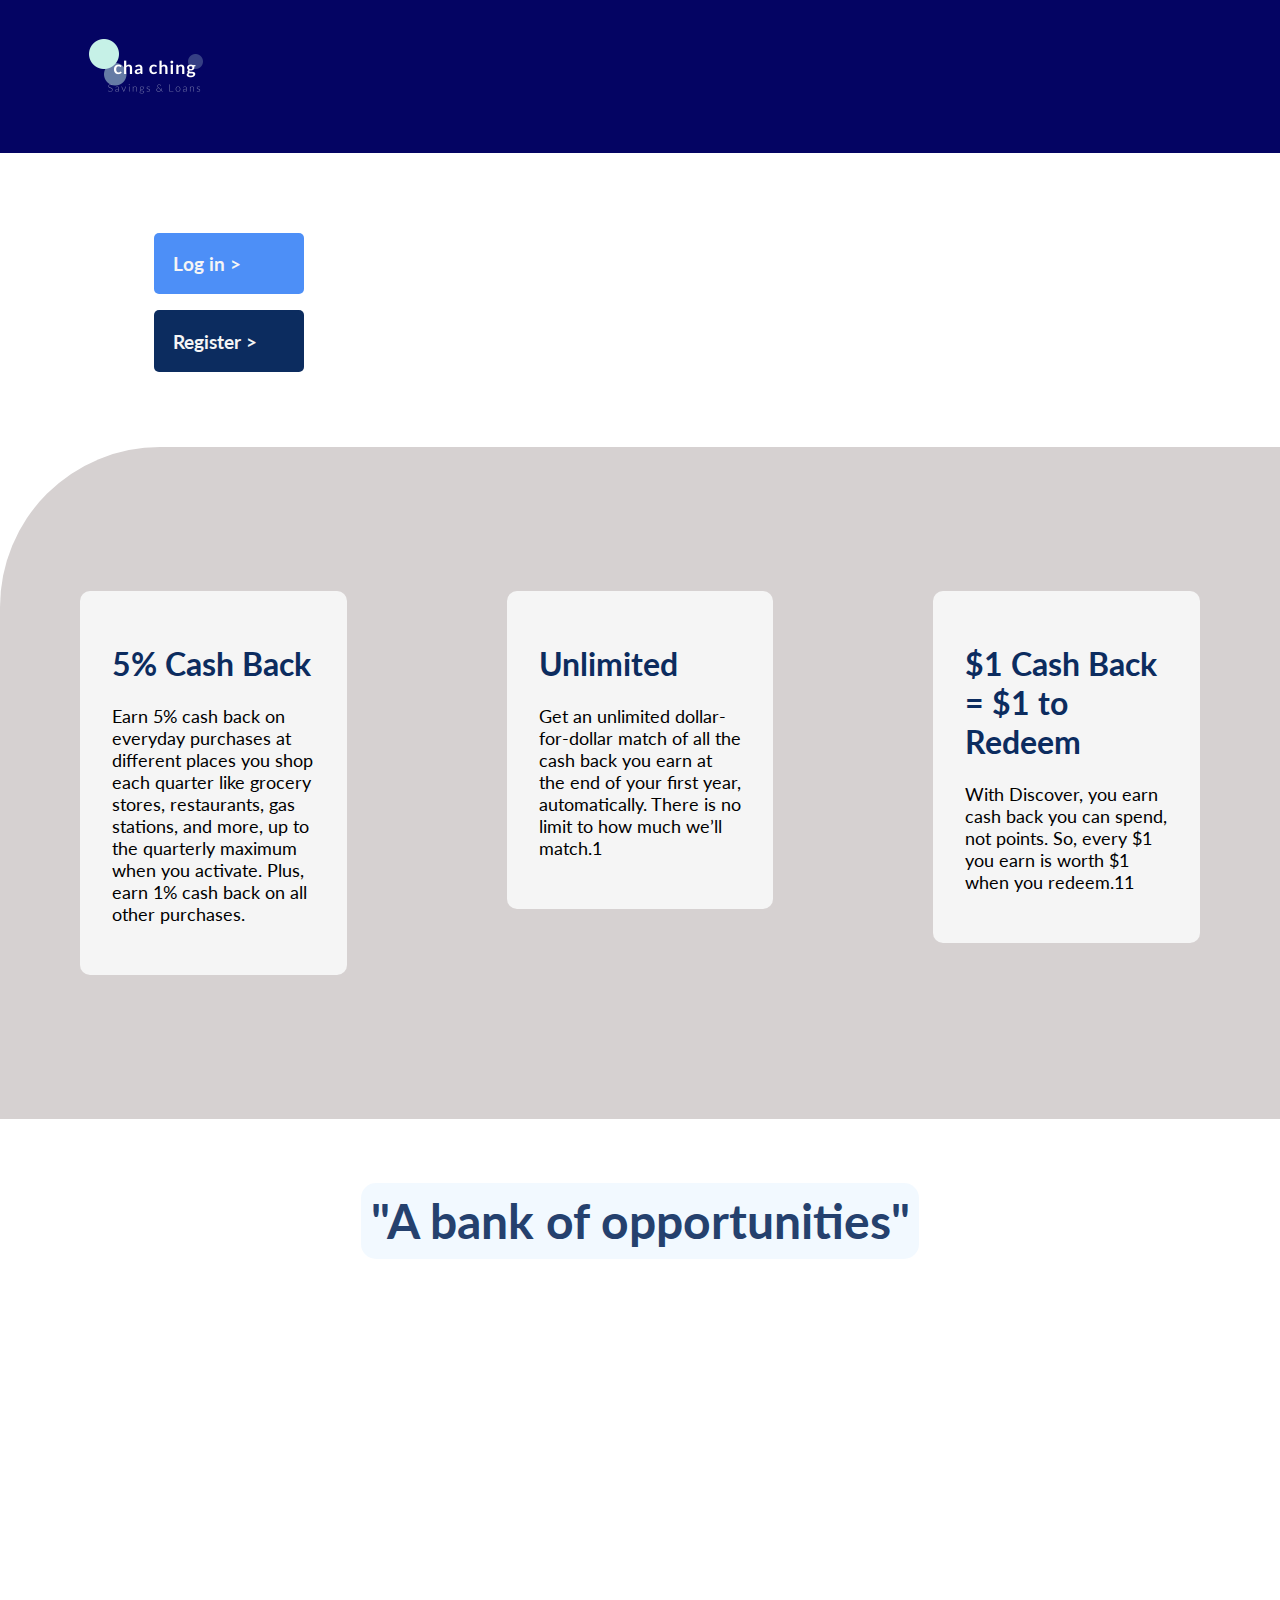
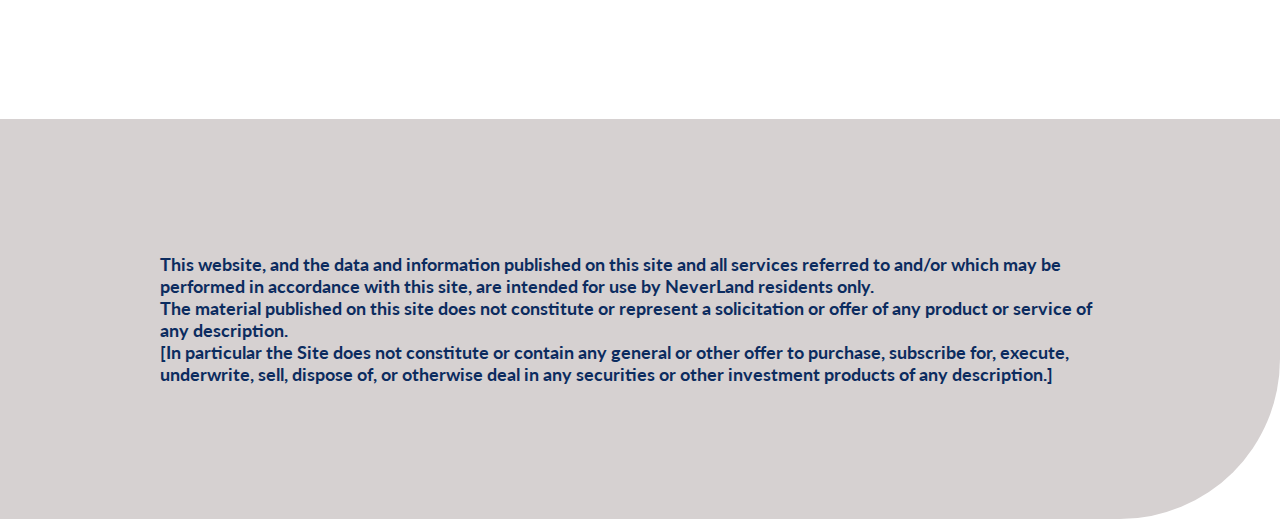
==== index.html @ 65c50d01 "added multiple cards" ====
<!DOCTYPE html>
<html lang="en">

<head>
    <meta charset="UTF-8">
    <meta name="viewport" content="width=device-width, initial-scale=1.0">
    <!-- Style Imoirts -->
    <link rel="stylesheet" href="style.css">
    <link href='https://fonts.googleapis.com/css?family=Lato' rel='stylesheet'>
    <title>ChaChingBank HomePage</title>
</head>

<body>
    <!-- NAV -->
    <nav>
        <a href="index.html">
            <img src="IMG/logo_transparent.png" alt="ops, something went wrong">
        </a>
    </nav>

    <!-- Container 1 -->
    <div class="container1">
        <div>
            <a href="login.html">
                <input type="button" id="logIntButton" value="Log in >">
            </a>
        </div>
        <div>
            <a href="signUp.html">
                <input type="button" id="registerButton" value="Register >">
            </a>
        </div>
    </div>

    <div class="container2">
        <div>
            <h1>5% Cash Back</h1>
            <p>Earn 5% cash back on everyday purchases at different places you shop each quarter like grocery stores,
                restaurants, gas stations, and more, up to the quarterly maximum when you activate. Plus, earn 1% cash
                back on all other purchases.</p>
        </div>
        <div>
            <h1>Unlimited</h1>
            <p>Get an unlimited dollar-for-dollar match of all the cash back you earn at the end of your first year,
                automatically. There is no limit to how much we’ll match.1</p>
        </div>
        <div>
            <h1>$1 Cash Back = $1 to Redeem</h1>
            <p>With Discover, you earn cash back you can spend, not points. So, every $1 you earn is worth $1 when you
                redeem.11</p>
        </div>
    </div>

    <div class="container3">

        <div class="wrapper">
            <div class="quotes">"A bank of opportunities"</div>

        </div>
    </div>

    <div class="container4">
        <div class="wrapper">
            <p>
                This website, and the data and information published on this site and all services referred to and/or
                which may be performed in accordance with this site, are intended for use by NeverLand residents
                only.<br>
                The material published on this site does not constitute or represent a solicitation or offer of any
                product or service of any description.<br> [In particular the Site does not constitute or contain any
                general or other offer to purchase, subscribe for, execute, underwrite, sell, dispose of, or otherwise
                deal in any securities or other investment products of any description.]

            </p>
        </div>
    </div>


</body>

</html>
---- style.css ----
body {
    padding: 0;
    margin: 0;
    box-sizing: border-box;
    background: url('IMG/background2.jpg') no-repeat;
    background-size: cover;
    background-position: center;
    font-family: 'Lato';
}


a {
    text-decoration: none;
    color: black;
}

a:hover {
    cursor: pointer;
}

/* NAVIGATOR */
nav {
    color: whitesmoke;
    background-color: rgb(4, 4, 99);
    width: 100%;
}

nav img {
    padding: 0;
    margin-left: 5em;
    width: 150px;
    height: 150px;

}

nav .formImg {
    width: 55%;
    text-align: center;
    margin-left: 10em;

}



/* Container #1 */

.container1 {
    display: flex;
    flex-direction: column;
    gap: 1em;
    margin-top: 4em;
    margin-bottom: 4em;
    padding-top: 1em;
    height: 150px;
    background: rgba(255, 255, 255, 0.589);
}

/* Container #2 */
.container2 {
    height: fit-content;
    background: rgb(214, 209, 209);
    border-top-left-radius: 10em;
    display: flex;
    justify-content: space-around;
    padding-bottom: 4em;
    padding-top: 4em;
}

.container2 div h1 {
    color: #0c2c5f;
}

.container2 div p {
    font-size: large;
}


.container2 div {
    padding: 2em;
    margin: 5em;
    border-radius: 10px;
    background-color: whitesmoke;
    min-height: 12em;
    height: fit-content;
    width: 20%;
}

/* Container #3 */
.container3 {
    height: 600px;
    background: url('IMG/happyLife1.jpg') no-repeat;
    background-size: cover;
    background-position: center;

    /* background: white; */


}

/* Container #4 */
.container4 {
    height: 400px;
    background: rgb(214, 209, 209);
    border-bottom-right-radius: 10em;
    display: flex;
    align-items: center;
    justify-content: center;

}

.container4 .wrapper {
    color: #0c2c5f;
    font-weight: bold;
    font-size: large;
    width: 75%;
    height: fit-content;
    padding: 1em;
    margin: 0;
    /* background-color: whitesmoke; */
    border-radius: 15px;
}

/* SignUp Form */
#signUpForm {
    margin-top: 2em;
    margin-bottom: 2em;
    padding-bottom: 1.2em;
    width: 30%;
    justify-self: center;
    background-color: whitesmoke;
    min-height: 40em;
    border-radius: 10px;
    height: fit-content;
}

#signUpForm input[type="text"],
[type="email"],
[type="password"],
[type="date"],
[type="radio"] {
    padding: 0.5em;
    margin-bottom: 0.5em;
    border: 1px solid rgb(224, 224, 224);
}

#signUpForm header {
    text-align: center;

    border-bottom: 1px solid rgb(224, 224, 224);
}

#signUpForm h1 {
    padding-top: 1em;
    padding-bottom: 0;
    margin-bottom: 0;
    color: #4d8ff7;
}

#signUpForm h3 {
    padding: 0;
    margin: 0;
    color: #81a6e2;
    padding-bottom: 0.5em;
}

/* SIGN UP-MAIN */
#signUpForm main {
    width: 85%;
    justify-self: center;
    /* border: 1px solid blue; */
    margin-top: 1em;
    box-sizing: border-box;
    display: flex;
    flex-wrap: wrap;

}

/* Full name */
#fullName {
    width: 100%;
    display: flex;
    justify-content: space-between;
    flex-wrap: wrap;
}

#fullName input[type="text"] {
    min-width: 8em;
}

/* Email */
#divEmail {
    width: 100%;
}

input[type="email"] {
    width: 96%;
}

/* Date & Gender */

#dateAndGender {
    width: 100%;
    display: flex;
    justify-content: space-between;
    flex-wrap: wrap;
}

#gender {
    width: 100%;
    display: flex;
    flex-wrap: wrap;
    gap: 1em;
    margin-bottom: 0.5em;
}

#gender label {
    height: fit-content;
    text-align: center;
    border: 1px solid rgb(224, 224, 224);
    background-color: white;
    align-self: center;
    padding: 0.15em;
    width: 40%;
    min-width: 85px;
    color: rgb(143, 143, 143);
}

#divUsername,
#divPassword {
    width: 100%;
}


/* Description */
.description {
    width: 100%;
    color: #81a6e2;
    font-size: small;
}

#divCredit {
    display: grid;
    grid-template-columns: 50% 50%;
    column-gap: 2em;

}


#submitBtn {
    text-align: center;
    width: 100%;
}

/* Buttons */
#signUpBtn {
    width: 25%;
    padding: 1em;
    margin-top: 1em;
    cursor: pointer;
    background-color: #5e9f77;
    border-radius: 10px;
    color: whitesmoke;
}

#signUpBtn:hover {
    background-color: #78c595;
}


input[type=button] {
    cursor: pointer;
}

#logIntButton {
    font-family: 'Lato';
    font-weight: bold;
    text-align: left;
    margin-left: 8em;
    padding: 1em;
    width: 150px;
    color: whitesmoke;
    font-size: larger;
    background-color: #4d8ff7;
    border: none;
    border-radius: 5px;
}

#logIntButton:hover {
    background-color: #669cf3;
}



#registerButton {
    font-family: 'Lato';
    font-weight: bold;
    text-align: left;
    margin-left: 8em;
    padding: 1em;
    width: 150px;
    color: whitesmoke;
    font-size: larger;
    background-color: #0c2c5f;
    border: none;
    border-radius: 5px;
}

#registerButton:hover {
    background-color: #25416e;
}

/* Errors: */

#ccExpirationError,
#ccNumberError,
#dobError,
#passwordError,
#emailError,
#usernameError,
#loginPasswordError,
#loginUserError {
    color: red;
    font-size: smaller;
    padding-bottom: 0.5em;
}


/* Login Page */

.wrapper {
    margin-top: 1em;
    display: flex;
    justify-content: center;
    /* background-color: whitesmoke; */
}

#loginContainer {
    border: 1px solid red;
    background-color: #729bdd;
    width: 30%;
}

.loginBox {
    text-align: center;
    border: 1px solid red;
    width: 25em;
    background-color: rgb(233, 233, 233);

}


#registerLink:hover {
    text-decoration: underline;
}

.loginField {
    font-size: medium;
    border: none;
    border-bottom: 1px solid #0c2c5f;
    background-color: rgba(233, 233, 233, 0.925);
    padding: 0.5em;
}

#loginButton {
    margin-top: 1em;
    color: whitesmoke;
    width: 8em;
    background-color: #25416e;
    border-radius: 5px;
}

#loginButton {
    padding: 1em;
    font-weight: bold;
    font-size: medium;
}

#loginButton:hover {
    background-color: #5478b3;
    color: white;
}


/* HomePage */

.container3 .wrapper {
    margin: 0;
    padding-top: 4em;
}

.quotes {
    border-radius: 15px;
    background-color: rgba(240, 248, 255, 0.856);
    color: #25416e;
    font-weight: bold;
    font-size: 3em;
    font-family: 'Lato';
    padding: 0.2em;
}

/* Dashboard */

#helloMessageContainer {
    padding-left: 1em;
    align-self: center;
}

#helloMessage {
    color: whitesmoke;
    min-width: 16em;
    justify-self: start;

}

#dashboardNav {
    display: grid;
    grid-template-columns: 80% 20%;

}

#dashboardNav a {
    justify-self: end;
    padding-right: 1em;
}



#center {
    color: white;
    align-self: center;
    justify-items: end;
}

#center a {
    color: whitesmoke;
}

#center a:hover {
    color: rgb(185, 185, 185);
}

#center h2 {
    width: fit-content;
}




/* Credit Card Template */

.creditWrapper {
    box-sizing: border-box;
    width: 30%;
    display: flex;
    flex-direction: row;
    /* justify-content: start; */
    flex-wrap: wrap;
    padding: 2em;

}



.credit-card {
    background-color: #18181b;
    color: #a1a1aa;
    padding: 30px 30px;
    border-radius: 0.5rem;
    width: 350px;
    height: 200px;
    display: flex;
    flex-direction: column;
    position: relative;
    overflow: hidden;
    transition: all 0.5s ease-in-out;
}

.creditWrapper .credit-card:nth-child(1) {
    background-color: #090946;
    /* First card color */
}

.creditWrapper .credit-card:nth-child(2) {
    background-color: #3b3b3f;
    /* Second card color */
}

.creditWrapper .credit-card:nth-child(3) {
    background-color: #2c2c30;
    /* Third card color */
}



.credit-card:hover {
    scale: 1.1;
}

.head,
.number,
.tail {
    display: flex;
    justify-content: space-between;
    align-items: center;
    font-weight: 600;
    z-index: 10;
}

.head {
    font-size: 1.3em;
    font-weight: bold;
}

.number {
    margin-top: auto;
    font-size: 1.75em;
    font-weight: bold;
    margin-bottom: 0.3rem;
    color: #d4d4d8;
}

.exp {
    font-size: 0.8em;
}

.exp-date {
    color: #d4d4d8;
    font-size: 1.3rem;
}

.circle1 {
    position: absolute;
    width: 250px;
    height: 250px;
    background-color: #991b1b;
    border-radius: 100%;
    transform: translateY(-60%) translateX(100%);
}

.circle2 {
    position: absolute;
    width: 100px;
    height: 100px;
    background-color: #854d0e;
    border-radius: 100%;
    transform: translateY(190%);
}






.MainContainer {
    background-color: #bcbfc4;
    display: grid;
    grid-template-columns: 12% 58% 28%;
    justify-content: space-between;
}

.MainContainer main {
    min-height: fit-content;
    width: 100%;
    justify-self: center;
    display: block;
    justify-items: center;
    background-color: rgb(228, 226, 223);
    margin-bottom: 1em;
    margin-top: 1em;
}

.MainContainer main h2 {
    color: #4d8ff7;
    justify-self: start;
}

.MainContainer .transAside {
    margin-bottom: 1em;
    margin-top: 1em;
    padding-left: 1em;
    background-color: rgb(228, 226, 223);
}


.sideNav {
    background-color: rgb(1, 1, 43);
    color: whitesmoke;
    display: grid;
    grid-template-columns: 100%;
    grid-template-rows: repeat(4, 150px);
}

.sideNav div {
    padding-left: 1em;
    align-content: center;
    border-bottom: 1px solid rgb(123, 123, 231);

}


.sideNav a {
    text-decoration: none;
    color: white;
}

.sideNav div:hover {
    background-color: rgb(23, 23, 78);
    color: white;

}

/* --------------------------------------------------------------------------------------------------------------- */
.transAside h2 {
    color: #4d8ff7;
}

.transactionContainer {
    color: #131335;
    display: flex;
    flex-direction: column;
    align-items: start;
    width: 90%;
    padding: 10px;
    border: 1px solid #ccc;
    border-radius: 5px;
}

/* ----------------------------------------------------------------------------------------- */
.dot {
    width: 10px;
    height: 10px;
    border: 2px solid #131335;
    border-radius: 50%;
    background-color: transparent;
    margin-right: 10px;
    transition: background-color 0.3s ease, transform 0.3s ease;
}

.dot:hover {
    background-color: black;
    transform: scale(1.3);
    /* Slightly increase the size of the dot */
}

.line {
    width: 2px;
    height: 0;
    /* Initial height to make it invisible */
    background-color: #26269b;
    transition: height 0.4s ease-in-out;
    /* Smooth line expansion */
}

.transaction:hover+.line {
    height: 20px;
    /* Expands the line when the transaction is hovered over */
}

.transaction {
    display: flex;
    align-items: center;
    margin: 10px 0;
}

.transaction p {
    margin: 0;
    transition: color 0.3s ease;
}

.transaction p:hover {
    color: #26269b;
    /* Changes text color on hover */
}

/* Shared hover effect for .dot and <p> */
.transaction:hover .dot {
    background-color: black;
    transform: scale(1.3);
    /* Slightly increase the size of the dot */
}


/* ------------------------------------------------------------------------------------------------ */
/* 
.transaction {
    display: flex;
    align-items: center;
}

.dot {
    width: 10px;
    height: 10px;
    border: 2px solid #131335;
    border-radius: 50%;
    background-color: transparent;
    margin-right: 10px;
}

.dot:hover {
    background-color: black;
}

.line {
    width: 2px;
    height: 20px;
    background-color: #26269b;
    ;
} */

/* --------------------------------------------------------------------------------------------------------------- */

/* Transactions */
#transactionsNav {
    display: grid;
    grid-template-columns: 19% 60% 19%;
    justify-content: space-between;
}

#transactionsNav a {
    padding: 0;
    margin: 0;
    display: flex;
    justify-content: end;
}

#transactionsNav img {
    padding-right: 1em;
}


.barChart {
    padding: 1em;
    justify-items: center;
    width: 75%;
    height: 25%;
    /* height: fit-content; */
}

.pieChart {
    padding: 1em;
    width: 50%;
    height: 25%;

    /* height: fit-content; */

}


.mainHeader {
    display: flex;
    flex-wrap: wrap;
    margin-bottom: 1em;
    padding-left: 2em;
    width: 100%;
    justify-self: start;
}

.mainHeader #ExpenseTracker {
    margin-top: 1em;
    width: 62%;
    display: flex;
    flex-direction: column;
    justify-content: start;
}

.mainHeader #ExpensesByMonth {
    width: 33%;
    border-left: 1px solid #a1a1aa;
    padding-left: 2em;
    margin-top: 1em;
}

#monthSelect {
    width: 12em;
    background-color: #617da8;
    padding: 1em;
    border-radius: 5px;
}

#monthSelect option:nth-child(even) {
    background-color: #899dbd;
}

#monthSelect option:nth-child(odd) {
    background-color: #a1aec4;
}

#monthSelect option:first-child {
    background-color: rgb(197, 187, 187);
}

.mainHeader #LastMonthCharge,
#FutureBilling {
    color: #131335;
    font-weight: bold;
}

#billingMethod {
    color: #131335;
}


#ListOfMonthExpenses {
    margin-top: 2em;
    width: 100%;
    justify-self: center;
    /* border: 1px solid navy; */

}

#table {
    margin-bottom: 2em;
    width: 90%;
    justify-self: space-around;
}

.row {
    box-sizing: border-box;
    width: 100%;
    display: grid;
    grid-template-columns: 20% 15% 50% 15%;
    /* border: 1px solid red; */
}

.row:nth-child(even) {
    background-color: #9eebd4;
}

.row:nth-last-child(1) {
    margin-bottom: 1em;
}

.row div {
    border: 1px solid #a6aab1;
    padding: 0.4em;

}

.listHeader {
    padding: 0.2em;
    background-color: #088F8F;
    color: white;
    font-weight: bold;

}





.MainContainerTransactions {
    background-color: #bcbfc4;
    display: grid;
    grid-template-columns: 12% 80%;
    gap: 4%;
}

.MainContainerTransactions main {
    min-height: fit-content;
    width: 100%;
    justify-self: center;

    display: block;
    justify-items: center;
    background-color: rgb(228, 226, 223);
    border-radius: 5px;
    margin-bottom: 1em;
    margin-top: 1em;

}

.MainContainerTransactions main h2 {
    color: #4d8ff7;
    justify-self: start;
}



.sideNav {
    background-color: rgb(1, 1, 43);
    color: whitesmoke;
    display: flex;
    width: 100%;
    flex-direction: column;
    min-width: 8em;
}

.sideNav div {
    /* min-width: 20em; */
    height: 8em;
    padding-left: 1em;
    align-content: center;
    border-bottom: 1px solid rgb(63, 63, 184);

}

#SelectedMonth {
    color: #131335;
    font-weight: bold;
}

#tblHeaderDiv {
    width: 100%;
    text-align: center;
}

#tableHeaderMonthSelected {
    /* padding-left: 3em; */
    width: 100%;
    color: #131335;
    margin-top: 1em;
}



#actionsContainer {
    padding-right: 2em;
    width: 100%;
    display: flex;
    flex-wrap: wrap;
}

#actionsContainer .ActionsNav {

    font-size: large;
    margin-top: 1em;
    width: 24%;
    border: 1px solid navy;
    border-radius: 5px;
    background-color: navy;
    border-left: 1px solid whitesmoke;
    border-right: 1px solid whitesmoke;
    color: whitesmoke;
    padding-top: 0.5em;
    padding-bottom: 0.5em;
    text-align: center;
}

#actionsContainer .ActionsNav:hover {
    background-color: rgb(11, 11, 182);
    cursor: pointer;
}


#actionBox {
    padding: 0;
    margin: 0;
    box-sizing: border-box;
    min-height: 35em;
    width: 94%;
    display: flex;
    flex-direction: column;
    flex-wrap: wrap;
    padding-top: 2em;
    /* align-items: center; */
}

#actionBox #divCredit {
    display: flex;
    flex-wrap: wrap;
    flex-direction: row;

    width: 94%;
    column-gap: 0;
    gap: 1em;
}

#actionBox .description {
    width: fit-content;
    color: #81a6e2;
    font-size: small;
}

#actionBox input[type="text"] {
    padding: 0.5em;
    width: fit-content;
}

#actionBox #submitBtn {
    text-align: start;
}

#actionBox #submitBtn #signUpBtn {
    width: 12em;
}




#actionBox #uploadBtn {
    margin-top: 1em;
    width: 8em;
    background-color: #131335;
    color: whitesmoke;
    border-radius: 5px;
    padding: 0.5em;
}

#actionBox #uploadBtn:hover {
    cursor: pointer;
    background-color: #414179;
}

input[type="file"] {
    /* cursor: pointer; */
    width: fit-content;
    display: inline-block;
    background-color: #18181b;
    color: whitesmoke;
    font-size: large;

}


#actionBox select {
    width: fit-content;
    padding: 0.5em;
    background-color: white;
    color: #131335;
    font-size: large;
}
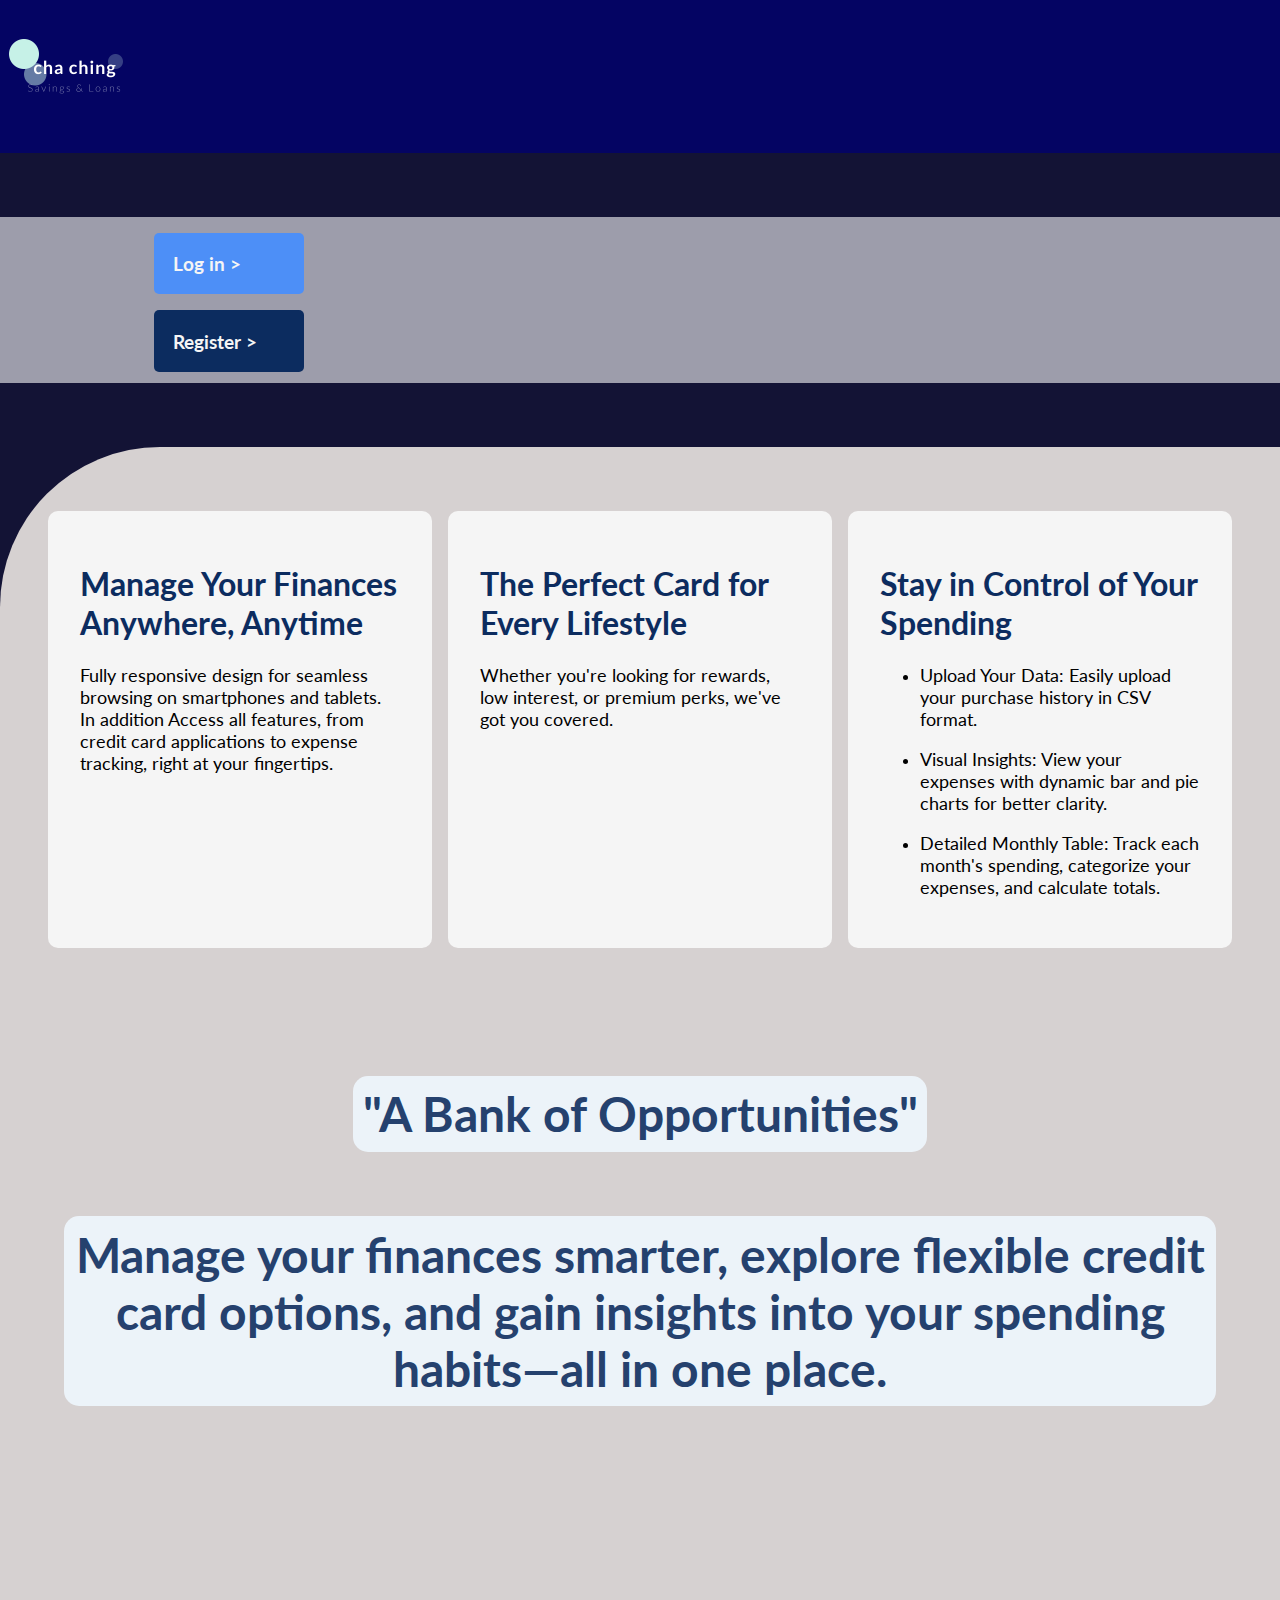
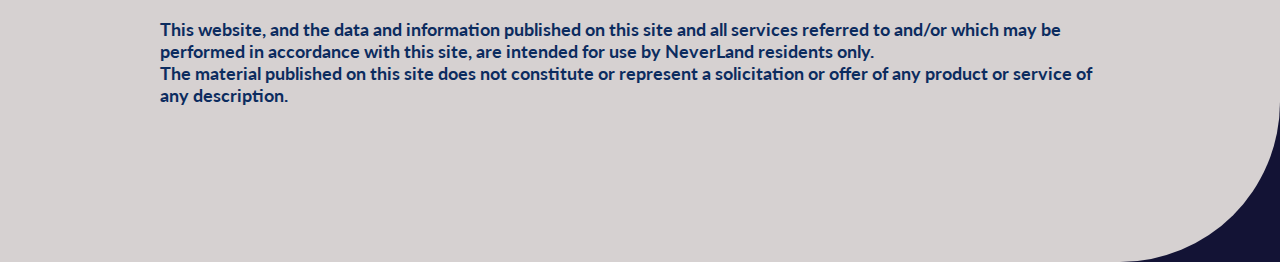
==== commit 34feafac: "done first part of project" ====
--- a/index.html
+++ b/index.html
@@ -7,6 +7,8 @@
     <!-- Style Imoirts -->
     <link rel="stylesheet" href="style.css">
     <link href='https://fonts.googleapis.com/css?family=Lato' rel='stylesheet'>
+    <link rel="stylesheet" href="responsiveness.css">
+    <script src="app.js" defer></script>
     <title>ChaChingBank HomePage</title>
 </head>
 
@@ -34,28 +36,48 @@
 
     <div class="container2">
         <div>
-            <h1>5% Cash Back</h1>
-            <p>Earn 5% cash back on everyday purchases at different places you shop each quarter like grocery stores,
-                restaurants, gas stations, and more, up to the quarterly maximum when you activate. Plus, earn 1% cash
-                back on all other purchases.</p>
+            <h1>Manage Your Finances Anywhere, Anytime</h1>
+            <p>Fully responsive design for seamless browsing on smartphones and tablets. In addition Access all
+                features, from credit card applications to expense tracking, right at your fingertips.</p>
         </div>
         <div>
-            <h1>Unlimited</h1>
-            <p>Get an unlimited dollar-for-dollar match of all the cash back you earn at the end of your first year,
-                automatically. There is no limit to how much we’ll match.1</p>
+            <h1>The Perfect Card for Every Lifestyle</h1>
+            <p>Whether you're looking for rewards, low interest, or premium perks, we've got you covered.
+            </p>
         </div>
+
+
+
         <div>
-            <h1>$1 Cash Back = $1 to Redeem</h1>
-            <p>With Discover, you earn cash back you can spend, not points. So, every $1 you earn is worth $1 when you
-                redeem.11</p>
+            <h1>Stay in Control of Your Spending</h1>
+            <ul>
+                <li>
+                    <p>Upload Your Data: Easily upload your purchase history in CSV format.</p>
+                </li>
+
+
+                <li>
+                    <p>Visual Insights: View your expenses with dynamic bar and pie charts for better clarity.</p>
+                </li>
+                <li>
+                    <p>Detailed Monthly Table: Track each month's spending, categorize your expenses, and calculate
+                        totals.</p>
+                </li>
+            </ul>
         </div>
     </div>
 
     <div class="container3">
 
-        <div class="wrapper">
-            <div class="quotes">"A bank of opportunities"</div>
+        <div id="happinessPhoto">
+            <div class="wrapper">
 
+                <div class="quotes">"A Bank of Opportunities"</div>
+            </div>
+            <div class="wrapper">
+                <div class="quotes">Manage your finances smarter, explore flexible credit card options, and gain
+                    insights into your spending habits—all in one place.</div>
+            </div>
         </div>
     </div>
 
@@ -66,9 +88,7 @@
                 which may be performed in accordance with this site, are intended for use by NeverLand residents
                 only.<br>
                 The material published on this site does not constitute or represent a solicitation or offer of any
-                product or service of any description.<br> [In particular the Site does not constitute or contain any
-                general or other offer to purchase, subscribe for, execute, underwrite, sell, dispose of, or otherwise
-                deal in any securities or other investment products of any description.]
+                product or service of any description.
 
             </p>
         </div>
--- a/style.css
+++ b/style.css
@@ -6,6 +6,7 @@
     background-size: cover;
     background-position: center;
     font-family: 'Lato';
+    background-color: #131335;
 }
 
 
@@ -27,7 +28,7 @@
 
 nav img {
     padding: 0;
-    margin-left: 5em;
+    /* margin-left: 5em; */
     width: 150px;
     height: 150px;
 
@@ -47,6 +48,7 @@
 .container1 {
     display: flex;
     flex-direction: column;
+    align-items: start;
     gap: 1em;
     margin-top: 4em;
     margin-bottom: 4em;
@@ -61,40 +63,47 @@
     background: rgb(214, 209, 209);
     border-top-left-radius: 10em;
     display: flex;
-    justify-content: space-around;
+    flex-wrap: wrap;
+    justify-content: center;
     padding-bottom: 4em;
     padding-top: 4em;
-}
-
-.container2 div h1 {
-    color: #0c2c5f;
-}
-
-.container2 div p {
-    font-size: large;
-}
-
+    gap: 1em;
+}
 
 .container2 div {
     padding: 2em;
-    margin: 5em;
+    /* margin: 5em; */
     border-radius: 10px;
     background-color: whitesmoke;
     min-height: 12em;
-    height: fit-content;
-    width: 20%;
-}
+    height: auto;
+    width: 25%;
+}
+
+.container2 div h1 {
+    color: #0c2c5f;
+}
+
+.container2 div p {
+    font-size: large;
+}
+
 
 /* Container #3 */
 .container3 {
-    height: 600px;
-    background: url('IMG/happyLife1.jpg') no-repeat;
+    height: fit-content;
+    background-color: rgb(214, 209, 209);
+    ;
+
+}
+
+.container3 #happinessPhoto {
+    background: url('IMG/happyLife1.jpg') no-repeat center fixed;
+    height: 50vh;
+    width: 90%;
+    justify-self: center;
     background-size: cover;
     background-position: center;
-
-    /* background: white; */
-
-
 }
 
 /* Container #4 */
@@ -125,7 +134,8 @@
     margin-top: 2em;
     margin-bottom: 2em;
     padding-bottom: 1.2em;
-    width: 30%;
+    width: fit-content;
+    max-width: 40em;
     justify-self: center;
     background-color: whitesmoke;
     min-height: 40em;
@@ -143,6 +153,9 @@
     border: 1px solid rgb(224, 224, 224);
 }
 
+
+
+
 #signUpForm header {
     text-align: center;
 
@@ -163,7 +176,8 @@
     padding-bottom: 0.5em;
 }
 
-/* SIGN UP-MAIN */
+
+/* SIGN UP-MAIN ------------------------------------------------------------------------------------------------------------*/
 #signUpForm main {
     width: 85%;
     justify-self: center;
@@ -179,7 +193,7 @@
 #fullName {
     width: 100%;
     display: flex;
-    justify-content: space-between;
+    column-gap: 2em;
     flex-wrap: wrap;
 }
 
@@ -193,7 +207,7 @@
 }
 
 input[type="email"] {
-    width: 96%;
+    width: 14em;
 }
 
 /* Date & Gender */
@@ -220,7 +234,7 @@
     background-color: white;
     align-self: center;
     padding: 0.15em;
-    width: 40%;
+    width: 6em;
     min-width: 85px;
     color: rgb(143, 143, 143);
 }
@@ -289,7 +303,9 @@
     background-color: #669cf3;
 }
 
-
+#ccExpiration {
+    max-width: 6em;
+}
 
 #registerButton {
     font-family: 'Lato';
@@ -318,9 +334,10 @@
 #emailError,
 #usernameError,
 #loginPasswordError,
-#loginUserError {
+#loginUserError,
+#firstNameError {
     color: red;
-    font-size: smaller;
+    font-size: small;
     padding-bottom: 0.5em;
 }
 
@@ -345,6 +362,8 @@
     border: 1px solid red;
     width: 25em;
     background-color: rgb(233, 233, 233);
+    margin-top: 5em;
+    margin-bottom: 10em;
 
 }
 
@@ -396,6 +415,7 @@
     font-size: 3em;
     font-family: 'Lato';
     padding: 0.2em;
+    text-align: center;
 }
 
 /* Dashboard */
@@ -403,19 +423,18 @@
 #helloMessageContainer {
     padding-left: 1em;
     align-self: center;
+    width: 100%s;
 }
 
 #helloMessage {
     color: whitesmoke;
-    min-width: 16em;
     justify-self: start;
 
 }
 
 #dashboardNav {
-    display: grid;
-    grid-template-columns: 80% 20%;
-
+    display: flex;
+    flex-wrap: wrap;
 }
 
 #dashboardNav a {
@@ -428,7 +447,11 @@
 #center {
     color: white;
     align-self: center;
+    justify-self: end;
     justify-items: end;
+    padding: 1em;
+    margin-left: auto;
+    /* Push #center to the far right */
 }
 
 #center a {
@@ -446,20 +469,18 @@
 
 
 
-/* Credit Card Template */
+/* Credit Card Visuali */
 
 .creditWrapper {
     box-sizing: border-box;
-    width: 30%;
+    width: 100%;
     display: flex;
     flex-direction: row;
-    /* justify-content: start; */
+    justify-content: start;
     flex-wrap: wrap;
     padding: 2em;
 
 }
-
-
 
 .credit-card {
     background-color: #18181b;
@@ -471,25 +492,27 @@
     display: flex;
     flex-direction: column;
     position: relative;
+    /*The CSS overflow property controls what happens to content that is too big to fit into an area.*/
     overflow: hidden;
+    /*ease-in-out specifies a transition effect with a slow start and end */
+
     transition: all 0.5s ease-in-out;
 }
 
-.creditWrapper .credit-card:nth-child(1) {
+.card-0 {
+    background-color: #18181b;
+    /* First card color */
+}
+
+.card-1 {
     background-color: #090946;
-    /* First card color */
-}
-
-.creditWrapper .credit-card:nth-child(2) {
-    background-color: #3b3b3f;
     /* Second card color */
 }
 
-.creditWrapper .credit-card:nth-child(3) {
-    background-color: #2c2c30;
+.card-2 {
+    background-color: #7d7d8b;
     /* Third card color */
 }
-
 
 
 .credit-card:hover {
@@ -547,10 +570,6 @@
 }
 
 
-
-
-
-
 .MainContainer {
     background-color: #bcbfc4;
     display: grid;
@@ -609,7 +628,6 @@
 
 }
 
-/* --------------------------------------------------------------------------------------------------------------- */
 .transAside h2 {
     color: #4d8ff7;
 }
@@ -625,7 +643,6 @@
     border-radius: 5px;
 }
 
-/* ----------------------------------------------------------------------------------------- */
 .dot {
     width: 10px;
     height: 10px;
@@ -711,9 +728,10 @@
 
 /* Transactions */
 #transactionsNav {
-    display: grid;
-    grid-template-columns: 19% 60% 19%;
-    justify-content: space-between;
+    display: flex;
+    flex-wrap: wrap;
+    gap: 1em;
+    width: 100%;
 }
 
 #transactionsNav a {
@@ -724,7 +742,7 @@
 }
 
 #transactionsNav img {
-    padding-right: 1em;
+    /* padding-right: 1em; */
 }
 
 
@@ -734,13 +752,15 @@
     width: 75%;
     height: 25%;
     /* height: fit-content; */
+    border-top: 1px solid #a1a1aa;
+    border-bottom: 1px solid #a1a1aa;
 }
 
 .pieChart {
     padding: 1em;
     width: 50%;
     height: 25%;
-
+    /* border-bottom: 1px solid #a1a1aa; */
     /* height: fit-content; */
 
 }
@@ -924,7 +944,7 @@
 
     font-size: large;
     margin-top: 1em;
-    width: 24%;
+    width: fit-content;
     border: 1px solid navy;
     border-radius: 5px;
     background-color: navy;
@@ -968,7 +988,7 @@
 #actionBox .description {
     width: fit-content;
     color: #81a6e2;
-    font-size: small;
+    font-size: medium;
 }
 
 #actionBox input[type="text"] {
--- a/responsiveness.css
+++ b/responsiveness.css
@@ -0,0 +1,290 @@
+@media (max-width: 960px) {
+
+    /* INDEX_HOME WEB PAGE  */
+
+    .container4 {
+        height: auto;
+    }
+
+    .container2 div {
+        width: 75%;
+        margin-top: 4em;
+
+    }
+
+    .container3 {
+        display: none;
+    }
+
+
+    #logIntButton {
+        margin-left: 2em;
+        width: 150px;
+        color: whitesmoke;
+        font-size: larger;
+        background-color: #4d8ff7;
+        border: none;
+        border-radius: 5px;
+    }
+
+    #logIntButton:hover {
+        background-color: #669cf3;
+    }
+
+
+
+    #registerButton {
+        margin-left: 2em;
+        padding: 1em;
+        width: 150px;
+        font-size: larger;
+    }
+
+    /* SIGN-UP PAGE */
+
+
+
+    #signUpForm {
+        margin-top: 2em;
+        margin-bottom: 2em;
+        padding-bottom: 1.2em;
+        width: 100%;
+        max-width: none;
+        justify-self: center;
+        min-height: 40em;
+        border-radius: 10px;
+        height: fit-content;
+    }
+
+    #gender label {
+        height: fit-content;
+        padding: 0.15em;
+        width: 6em;
+        min-width: 85px;
+        color: rgb(143, 143, 143);
+    }
+
+    nav .formImg {
+        display: flex;
+        width: 100%;
+        justify-content: start;
+        margin: 0;
+        padding: 0;
+
+    }
+
+    header h1 {
+        font-size: x-large;
+
+    }
+
+
+
+    body {
+
+        background-color: #001433;
+        /* min-width: 400px; */
+        width: 100%;
+    }
+
+
+    .MainContainer {
+        background-color: #bcbfc4;
+        display: grid;
+        width: 100%;
+        grid-template-columns: 100%;
+
+        height: fit-content;
+        /* justify-content: space-between; */
+    }
+
+    .transactionContainer {
+        color: #131335;
+        display: flex;
+        flex-direction: column;
+        align-items: start;
+        width: 100%;
+        padding: 10px;
+        border: 1px solid #ccc;
+        border-radius: 5px;
+    }
+
+
+    .credit-card {
+        background-color: #18181b;
+        color: #a1a1aa;
+        padding: 30px 30px;
+        border-radius: 0.5rem;
+        width: 250px;
+        height: 100px;
+        display: flex;
+        flex-direction: column;
+        position: relative;
+        overflow: hidden;
+        transition: all 0.5s ease-in-out;
+    }
+
+
+    .head {
+        font-size: 0.8em;
+        font-weight: bold;
+    }
+
+    .number {
+        margin-top: auto;
+        font-size: 1.2em;
+        font-weight: bold;
+        margin-bottom: 0.15em;
+        color: #d4d4d8;
+    }
+
+    .exp {
+        font-size: 0.65em;
+    }
+
+    .exp-date {
+        color: #d4d4d8;
+        font-size: 0.75rem;
+    }
+
+    .circle1 {
+        width: 350px;
+        height: 150px;
+        transform: translateY(-50%) translateX(50%);
+    }
+
+    .circle2 {
+        width: 70px;
+        height: 70px;
+        transform: translateY(150%);
+    }
+
+    .MainContainer .transAside {
+        margin-bottom: 2em;
+        margin-top: 1em;
+        background-color: rgb(228, 226, 223);
+        padding: 0;
+        padding-bottom: 2em;
+    }
+
+    .mainHeader {
+        box-sizing: border-box;
+        display: flex;
+        flex-wrap: wrap;
+        margin-bottom: 1em;
+        padding-left: 2em;
+        width: 100%;
+        justify-self: start;
+    }
+
+    .mainHeader #ExpenseTracker {
+        margin-top: 1em;
+        width: 62%;
+        display: flex;
+        flex-direction: column;
+        justify-content: start;
+    }
+
+    .transactionContainer {
+        box-sizing: border-box;
+
+        color: #131335;
+        display: flex;
+        flex-direction: column;
+        align-items: start;
+        width: 100%;
+
+        border: 1px solid #ccc;
+        border-radius: 5px;
+        padding: 0.5em;
+        margin: 0;
+    }
+
+    .MainContainer .transAside {
+        padding-left: 1em;
+        padding-right: 1em;
+        margin-bottom: 1em;
+        margin-top: 1em;
+        background-color: rgb(228, 226, 223);
+    }
+
+    /* Transactions */
+    #transactionsNav {
+        display: grid;
+        grid-template-columns: 100%;
+        gap: 1em;
+    }
+
+    .MainContainerTransactions {
+        background-color: #bcbfc4;
+        display: grid;
+        grid-template-columns: 100%;
+        gap: 2%;
+    }
+
+    .mainHeader {
+        display: flex;
+        flex-wrap: wrap;
+        margin-bottom: 1em;
+        padding-left: 2em;
+        width: 100%;
+        justify-self: start;
+        padding-right: 1em;
+
+    }
+
+    .mainHeader #ExpensesByMonth {
+        border-top: 1px solid #a1a1aa;
+        width: 100%;
+        border-left: none;
+        padding-left: 0;
+        margin-top: 1em;
+
+        /* display: flex; */
+        /* justify-content: start; */
+    }
+
+
+    .barChart {
+        padding: 1em;
+        justify-items: center;
+        width: 75%;
+        height: 20%;
+        /* height: fit-content; */
+        border-top: 1px solid #a1a1aa;
+        border-bottom: 1px solid #a1a1aa;
+    }
+
+    .pieChart {
+        padding: 1em;
+        width: 50%;
+        height: 25%;
+        border-top: 1px solid #a1a1aa;
+        border-bottom: 1px solid #a1a1aa;
+
+    }
+
+    #tableHeaderMonthSelected {
+        font-size: large;
+    }
+
+    #ListOfMonthExpenses {
+        box-sizing: border-box;
+        margin-top: 2em;
+        width: 100%;
+        justify-self: center;
+        font-size: small;
+
+    }
+
+    .row {
+        box-sizing: border-box;
+        display: grid;
+        grid-template-columns: 30% 20% 30% 20%;
+    }
+
+    .row div {
+        width: auto;
+    }
+
+}